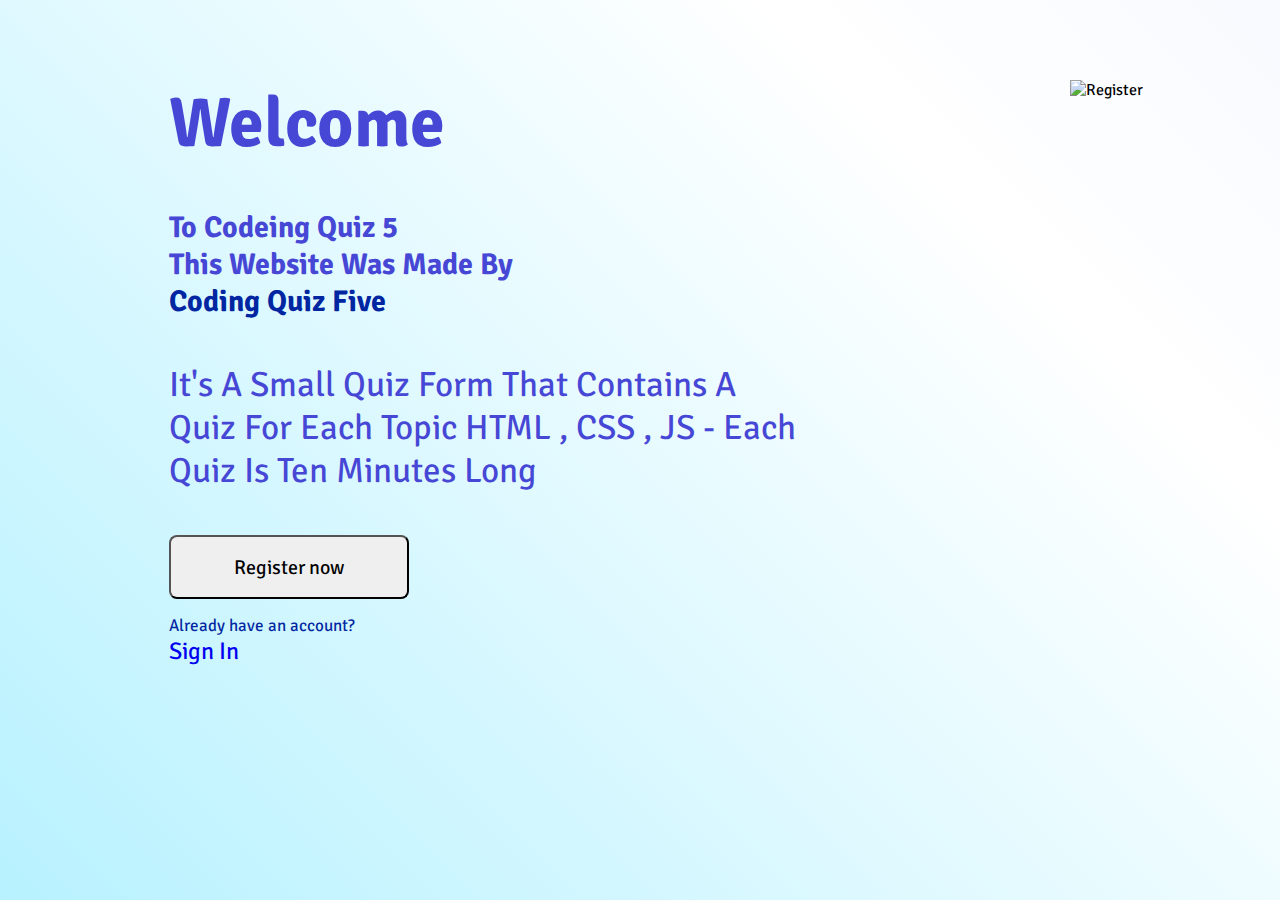
==== index.html @ 809a987b "tes" ====
<!DOCTYPE html>
<html lang="en">
<head>
    <meta charset="UTF-8">
    <meta name="viewport" content="width=device-width, initial-scale=1.0">
    <title>Document</title>
    <link rel="stylesheet" href="./style.css">
    <!-- Font Styles from Google Fonts -->
    <link rel="preconnect" href="https://fonts.googleapis.com">
    <link rel="preconnect" href="https://fonts.gstatic.com" crossorigin>
    <link href="https://fonts.googleapis.com/css2?family=Oswald:wght@700&family=Pacifico&family=Signika+Negative:wght@500&display=swap" rel="stylesheet">
    <!-- /Font Styles from Google Fonts -->

</head>
<body>
    <header>
        <div class="welcome-div1">
            <h1 style="color:  rgb(71, 71, 214);">Welcome</h1>
            <br>
            <p class="welcomeP">To Codeing Quiz 5 <br> This Website Was Made By<br><span> Coding Quiz Five</span> </p>
            <br>
            <p class="secondP">It's A Small Quiz Form That Contains A <br>
               Quiz For Each Topic  HTML , CSS , JS - Each <br>
               Quiz Is Ten Minutes Long</p> <br>
            <button id="btn">Register now</button>
           <p style="font-size: 17px; margin-top: 1rem; color: black;"><span>Already have an account?</span></p>
            <p class="ppp"><a style="text-decoration: none;" href="./login.html">Sign In</a></p>
        </div>
     <div id="img-div">
        <img id="img1" src="./images/Untitled_Project_1.png" alt="Register">
    </div>
    </header>
    <script src="./main.js"></script>
</body>
</html>
---- style.css ----
*{
    margin: 0;
    padding: 0;
    box-sizing: border-box;
    font-family:Arial, Helvetica, sans-serif;
    font-family: 'Oswald', sans-serif;
font-family: 'Pacifico', cursive;
font-family: 'Signika Negative', sans-serif;
}
html,body{
  overflow-x:hidden;
  overflow-y: auto;
}
span{
  color: rgb(0, 38, 161);
}
html {
    position: fixed;
    top: 0;
    left: 0;
    width: 100%;
    height: 100%;
    z-index: -1;
    background: linear-gradient(45deg, #43dcff, #ffffff , rgb(194, 210, 255));
    background-size: 400% 400%;
    animation: animateBackground 10s ease infinite;
  }
  .welcomeP{
    font-size: 30px;
    font-weight: bold;
    color: rgb(71, 71, 214);
  }
  .secondP{
    color:rgb(71, 71, 214);
  }
  @keyframes animateBackground {
    0% {
      background-position: 0% 50%;
    }
    50% {
      background-position: 100% 50%;
    }
    100% {
      background-position: 0% 50%;
    }
  }

header{
    /* border: 2px solid black; */
    display: flex;
    justify-content: space-around;
    margin-top: 5rem;
}

.welcome-div1{
    /* margin-top: 2rem; */
    margin-left: 2rem;
    text-align: left;
    font-size: 35px;
}
.ppp{
  font-size: 24px;
  color: rgb(0, 0, 80);
}
.ppp:hover{
  font-size: 26px;
  color: black;
  transition: .5s;
}

#img1{
    width: 35rem;
    height: 35rem;
    /* border: 2px solid black; */
}

#btn{
    width: 15rem;
    height: 4rem;
    border-radius: .5rem;
    border: .5 solid black;
    font-size: 20px;
}
#btn:hover{
  width: 16rem;
  transition: .5s;
  box-shadow: 2px 2px 10px  rgb(40, 40, 189);
  font-size: 25px;
  color: black;


}
/* Media Queries for Responsiveness */
@media (min-width: 951px) and (max-width: 1230px) {
  .secondP{
    font-size:20px;
  }
}

@media (min-width: 751px) and (max-width: 950px) {
  header{
    width:100%;
    /* margin: 0 auto; */
    margin-left: 0;
    text-align: center;
  }
  .welcomeP{
    font-size:24px;
  }
  .secondP{
    font-size: 20px;
  }
  #img-div{
    width:50%;
  }
  #img1{
    /* height:500px; */
    width: 100%;
  }

  .welcome-div1{
    width:50%;
    margin-left:3%;
  }
  }
  
  @media screen and (max-width: 750px) {
    #img-div{
      height:250px;
    }
    #img1 {
      margin-left:auto;
      margin-right: auto;
      height: 250px;

      width:60%;
    }
    #btn {
      font-size: 16px;
    }
    header{
      display: flex;
      flex-direction: column-reverse;
      margin:0 auto;
      font-size:30px;
      text-align: center;
  
    }
    .secondP{
      font-size: 16px;
    }
    .welcomeP{
      font-size:20px;
    }
      .welcome-div1 {
        font-size: 24px;
        text-align: center;
        margin: 0 auto;
      }
    }
  @media screen and (max-width: 320px) {  
    #btn {
      width: 100%;
        margin-left:0;
        font-size: 18px;
    }
  }
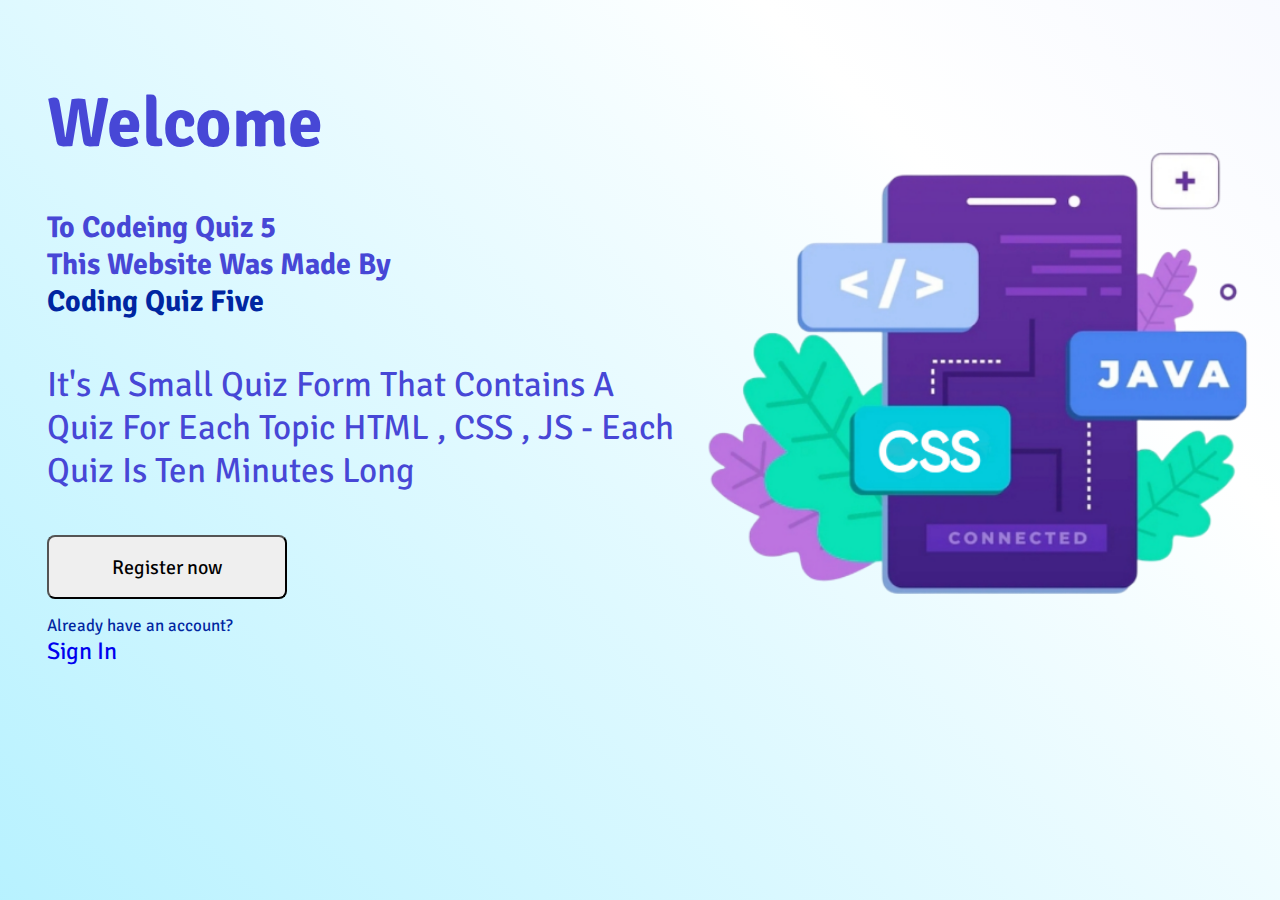
==== commit a943cb20: "ff" ====
--- a/index.html
+++ b/index.html
@@ -27,7 +27,7 @@
             <p class="ppp"><a style="text-decoration: none;" href="./login.html">Sign In</a></p>
         </div>
      <div id="img-div">
-        <img id="img1" src="./images/Untitled_Project_1.png" alt="Register">
+        <img id="img1" src="./image/Untitled_Project_1.png" alt="Register">
     </div>
     </header>
     <script src="./main.js"></script>
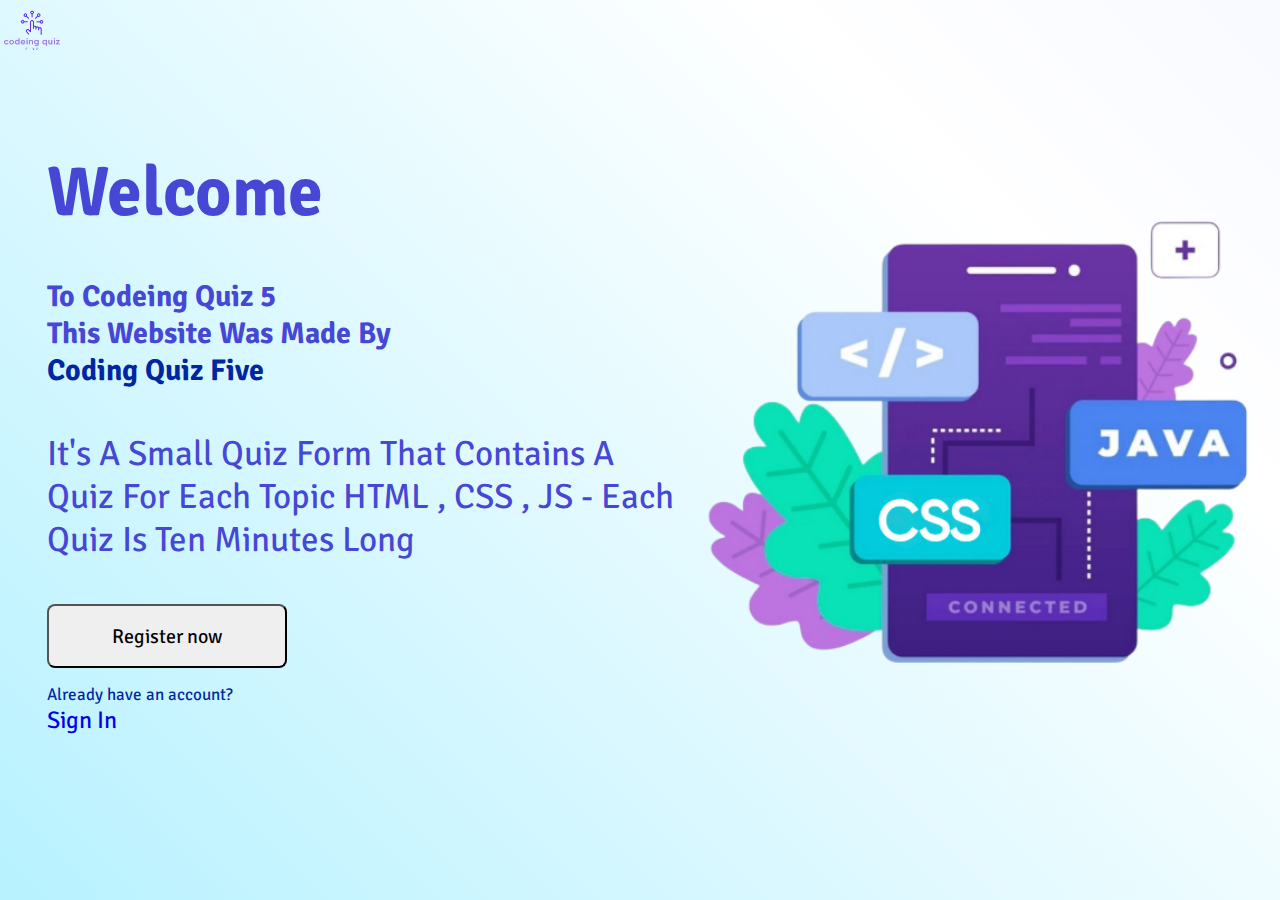
==== commit 04e50099: "mar" ====
--- a/index.html
+++ b/index.html
@@ -3,7 +3,7 @@
 <head>
     <meta charset="UTF-8">
     <meta name="viewport" content="width=device-width, initial-scale=1.0">
-    <title>Document</title>
+    <title>Home page Quiz</title>
     <link rel="stylesheet" href="./style.css">
     <!-- Font Styles from Google Fonts -->
     <link rel="preconnect" href="https://fonts.googleapis.com">
@@ -13,7 +13,11 @@
 
 </head>
 <body>
+    <nav>
+        <img class="logo" src="./image/logo without BG.png" alt="logo">
+    </nav>
     <header>
+
         <div class="welcome-div1">
             <h1 style="color:  rgb(71, 71, 214);">Welcome</h1>
             <br>
--- a/style.css
+++ b/style.css
@@ -7,12 +7,15 @@
 font-family: 'Pacifico', cursive;
 font-family: 'Signika Negative', sans-serif;
 }
-html,body{
+body{
   overflow-x:hidden;
   overflow-y: auto;
 }
 span{
   color: rgb(0, 38, 161);
+}
+.logo{
+  width:4rem;
 }
 html {
     position: fixed;
